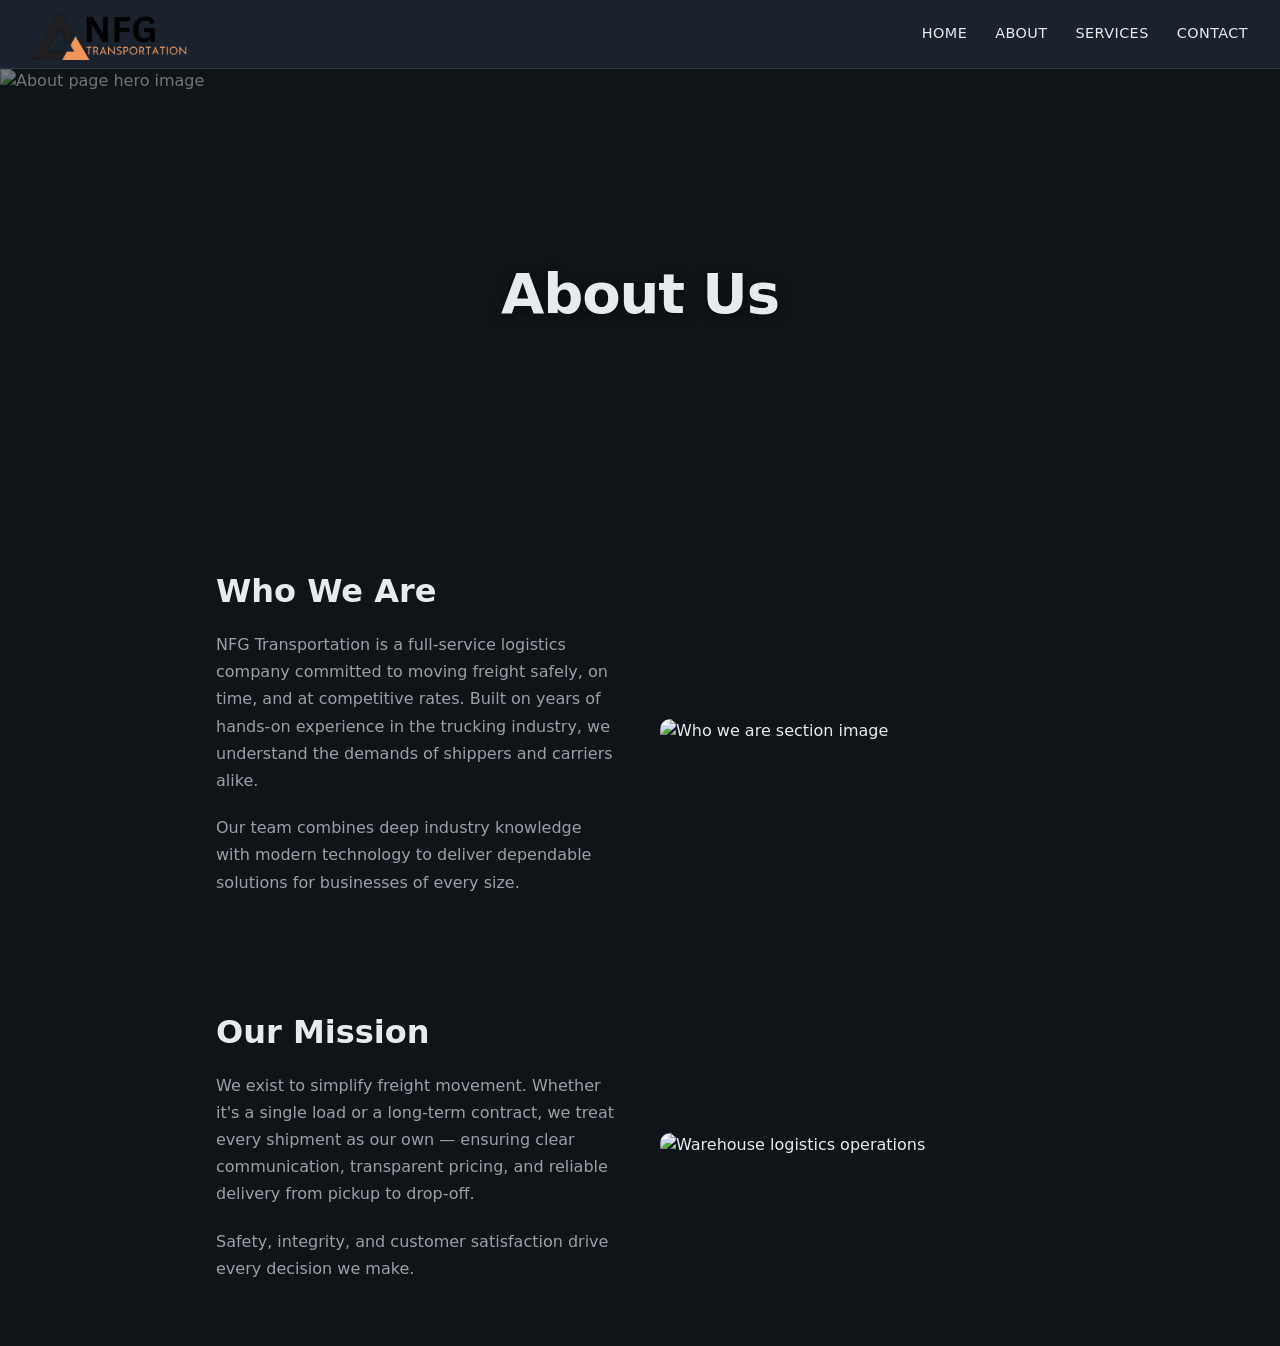
==== about.html @ a7af2bad "Logo and UI  adjustment" ====
<!DOCTYPE html>
<html lang="en">
  <head>
    <meta charset="utf-8" />
    <meta name="viewport" content="width=device-width, initial-scale=1" />
    <title>About — NFG Transportation</title>
    <link rel="icon" type="image/x-icon" href="favicon.ico" />
    <link rel="preconnect" href="https://db.onlinewebfonts.com" crossorigin />
    <link rel="stylesheet" href="css/styles.css" />
  </head>
  <body>
    <header class="site-header site-header--page">
      <a class="logo" href="index.html">
        <img src="logo.png" alt="NFG Transportation" />
      </a>
      <nav class="site-nav" aria-label="Main">
        <a href="index.html">Home</a>
        <a href="about.html" aria-current="page">About</a>
        <a href="services.html">Services</a>
        <a href="index.html#contact">Contact</a>
      </nav>
    </header>

    <section class="page-hero">
      <img
        src="images/about-hero.jpg"
        alt="About page hero image"
      />
      <div class="page-hero__overlay"></div>
      <h1 class="page-hero__title">About Us</h1>
    </section>

    <section class="content-section">
      <div class="two-col">
        <div class="two-col__text">
          <h2>Who We Are</h2>
          <p>
            NFG Transportation is a full-service logistics company committed to
            moving freight safely, on time, and at competitive rates. Built on
            years of hands-on experience in the trucking industry, we understand
            the demands of shippers and carriers alike.
          </p>
          <p>
            Our team combines deep industry knowledge with modern technology to
            deliver dependable solutions for businesses of every size.
          </p>
        </div>
        <img src="images/about-who-we-are.jpg" alt="Who we are section image" />
      </div>
    </section>

    <section class="content-section">
      <div class="two-col two-col--reverse">
        <div class="two-col__text">
          <h2>Our Mission</h2>
          <p>
            We exist to simplify freight movement. Whether it's a single load or
            a long-term contract, we treat every shipment as our own — ensuring
            clear communication, transparent pricing, and reliable delivery from
            pickup to drop-off.
          </p>
          <p>
            Safety, integrity, and customer satisfaction drive every decision we
            make.
          </p>
        </div>
        <img
          src="https://images.unsplash.com/photo-1519003722824-194d4455a60c?w=800&q=80"
          alt="Warehouse logistics operations"
        />
      </div>
    </section>
  </body>
</html>
---- css/styles.css ----
/* NFG Transportation — shared styles */
@font-face {
  font-family: "Passenger Display";
  font-style: normal;
  font-weight: 400;
  font-display: swap;
  src: local("Passenger Display"),
    url("../fonts/PassengerDisplay.woff2") format("woff2"),
    url("https://db.onlinewebfonts.com/t/27bae36ad650990931267f74ec981ce6.woff2") format("woff2");
}

*,
*::before,
*::after {
  box-sizing: border-box;
}

:root {
  --font-text: "Passenger Display", ui-sans-serif, system-ui, sans-serif;
  --bg: #0f1419;
  --surface: #1a222d;
  --text: #e8eaed;
  --muted: #9aa0a6;
  --accent: #c9a227;
  --accent-hover: #ddb82e;
  --border: #2d3741;
}

html {
  font-size: 100%;
  -webkit-font-smoothing: antialiased;
}

body {
  margin: 0;
  min-height: 100vh;
  font-family: var(--font-text);
  background: var(--bg);
  color: var(--text);
  line-height: 1.5;
}

button,
input,
textarea,
select {
  font-family: inherit;
}

a {
  color: var(--accent);
  text-decoration: none;
}

a:hover {
  color: var(--accent-hover);
  text-decoration: underline;
}

.site-header {
  position: absolute;
  top: 0;
  left: 0;
  right: 0;
  z-index: 10;
  display: flex;
  align-items: flex-start;
  justify-content: space-between;
  padding: 1.25rem 2rem;
  background: transparent;
}

.site-header .logo {
  display: inline-flex;
  align-items: center;
  line-height: 0;
  text-decoration: none;
}

.site-header .logo img {
  display: block;
  height: clamp(3rem, 8vw, 4rem);
  width: auto;
  max-width: min(36rem, 90vw);
  object-fit: contain;
}

.site-header .logo:hover img {
  opacity: 0.92;
}

.site-header .logo:focus-visible {
  outline: 2px solid var(--accent);
  outline-offset: 4px;
  border-radius: 4px;
}

.site-nav {
  display: flex;
  gap: 1.75rem;
  padding-top: 0.5rem;
}

.site-nav a {
  font-size: 1rem;
  font-weight: 500;
  color: var(--text);
  text-decoration: none;
  letter-spacing: 0.03em;
  text-transform: uppercase;
  text-shadow: 0 1px 4px rgb(0 0 0 / 0.6);
}

.site-nav a:hover {
  color: var(--accent);
  text-decoration: none;
}

/* Solid header for inner pages */
.site-header--page {
  position: relative;
  align-items: center;
  padding: 0.5rem 2rem;
  background: var(--surface);
  border-bottom: 1px solid var(--border);
}

.site-header--page .logo img {
  height: clamp(2.5rem, 6vw, 3.25rem);
  max-width: min(14rem, 50vw);
}

.site-header--page .site-nav {
  padding-top: 0;
}

.site-header--page .site-nav a {
  text-shadow: none;
  font-size: 0.9rem;
}

/* Hero */
.hero {
  position: relative;
  min-height: 100vh;
  display: flex;
  align-items: center;
  justify-content: center;
  overflow: hidden;
}

.hero__bg {
  position: absolute;
  inset: 0;
  background-color: #1a1a1a;
}

.hero__bg .hero__video {
  position: absolute;
  inset: 0;
  width: 100%;
  height: 100%;
  object-fit: cover;
  display: block;
  pointer-events: none;
}

.hero__overlay {
  display: none;
}

.hero__content {
  position: relative;
  z-index: 2;
  text-align: center;
  padding: 2rem 1.5rem;
  max-width: 56rem;
}

.hero__title {
  margin: 0;
  font-size: clamp(2.5rem, 8vw, 4.5rem);
  font-weight: 800;
  letter-spacing: -0.02em;
  line-height: 1.1;
  text-shadow: 0 4px 24px rgba(0, 0, 0, 0.5);
}

.hero__subtitle {
  margin: 1rem 0 0;
  font-size: clamp(3rem, 4vw, 3rem);
  color: rgba(232, 234, 237, 0.9);
  font-weight: 1000;
}

/* Inner page hero banner */
.page-hero {
  position: relative;
  height: 50vh;
  min-height: 320px;
  display: flex;
  align-items: center;
  justify-content: center;
  overflow: hidden;
}

.page-hero img {
  position: absolute;
  inset: 0;
  width: 100%;
  height: 100%;
  object-fit: cover;
}

.page-hero--services {
  height: 70vh;
  min-height: 460px;
}

.page-hero--services img {
  object-fit: contain;
  background: #0f1419;
}

.page-hero__overlay {
  position: absolute;
  inset: 0;
  background: rgba(15, 20, 25, 0.55);
}

.page-hero__title {
  position: relative;
  z-index: 2;
  margin: 0;
  font-size: clamp(2rem, 6vw, 3.5rem);
  font-weight: 800;
  letter-spacing: -0.02em;
  text-shadow: 0 2px 12px rgb(0 0 0 / 0.5);
}

/* Content section used on inner pages */
.content-section {
  max-width: 56rem;
  margin: 0 auto;
  padding: 3rem 1.5rem 4rem;
}

.content-section h2 {
  margin: 0 0 1rem;
  font-size: clamp(1.5rem, 3.5vw, 2rem);
  font-weight: 700;
}

.content-section p {
  color: var(--muted);
  line-height: 1.7;
  margin: 0 0 1.25rem;
}

.content-section p:last-child {
  margin-bottom: 0;
}

/* Two-column layout for About / Services */
.two-col {
  display: grid;
  grid-template-columns: 1fr 1fr;
  gap: 2.5rem;
  align-items: center;
}

.two-col--reverse .two-col__text {
  order: -1;
}

.two-col img {
  width: 100%;
  border-radius: 10px;
  display: block;
}

@media (max-width: 640px) {
  .two-col {
    grid-template-columns: 1fr;
  }
  .two-col--reverse .two-col__text {
    order: 0;
  }
}

/* Services cards */
.services-grid {
  display: grid;
  grid-template-columns: repeat(auto-fill, minmax(280px, 1fr));
  gap: 2rem;
  margin-top: 2rem;
}

.service-card {
  background: var(--surface);
  border: 1px solid var(--border);
  border-radius: 10px;
  overflow: hidden;
}

.service-card img {
  width: 100%;
  height: 200px;
  object-fit: cover;
  display: block;
}

.service-card__body {
  padding: 1.25rem;
}

.service-card__body h3 {
  margin: 0 0 0.5rem;
  font-size: 1.15rem;
  font-weight: 700;
  color: var(--text);
}

.service-card__body p {
  margin: 0;
  color: var(--muted);
  font-size: 0.9rem;
  line-height: 1.6;
}

/* Contact (below hero) */
.page {
  scroll-margin-top: 1rem;
  padding: 3rem 1.5rem 4rem;
  max-width: 32rem;
  margin: 0 auto;
}

.page__header {
  margin-bottom: 2rem;
}

.page__header h1 {
  margin: 0 0 0.5rem;
  font-size: clamp(1.75rem, 4vw, 2rem);
  font-weight: 700;
}

.page__header p {
  margin: 0;
  color: var(--muted);
  font-size: 0.95rem;
}

.form-group {
  margin-bottom: 1.25rem;
}

.form-group label {
  display: block;
  margin-bottom: 0.35rem;
  font-size: 0.875rem;
  font-weight: 600;
  color: var(--text);
}

.form-group input,
.form-group textarea {
  width: 100%;
  padding: 0.65rem 0.85rem;
  font: inherit;
  color: var(--text);
  background: var(--surface);
  border: 1px solid var(--border);
  border-radius: 6px;
}

.form-group input:focus,
.form-group textarea:focus {
  outline: none;
  border-color: var(--accent);
  box-shadow: 0 0 0 3px rgba(201, 162, 39, 0.2);
}

.form-group textarea {
  min-height: 140px;
  resize: vertical;
}

.btn {
  display: inline-block;
  padding: 0.75rem 1.5rem;
  font: inherit;
  font-weight: 600;
  color: var(--bg);
  background: var(--accent);
  border: none;
  border-radius: 6px;
  cursor: pointer;
}

.btn:hover {
  background: var(--accent-hover);
}

.btn:focus-visible {
  outline: 2px solid var(--accent);
  outline-offset: 2px;
}
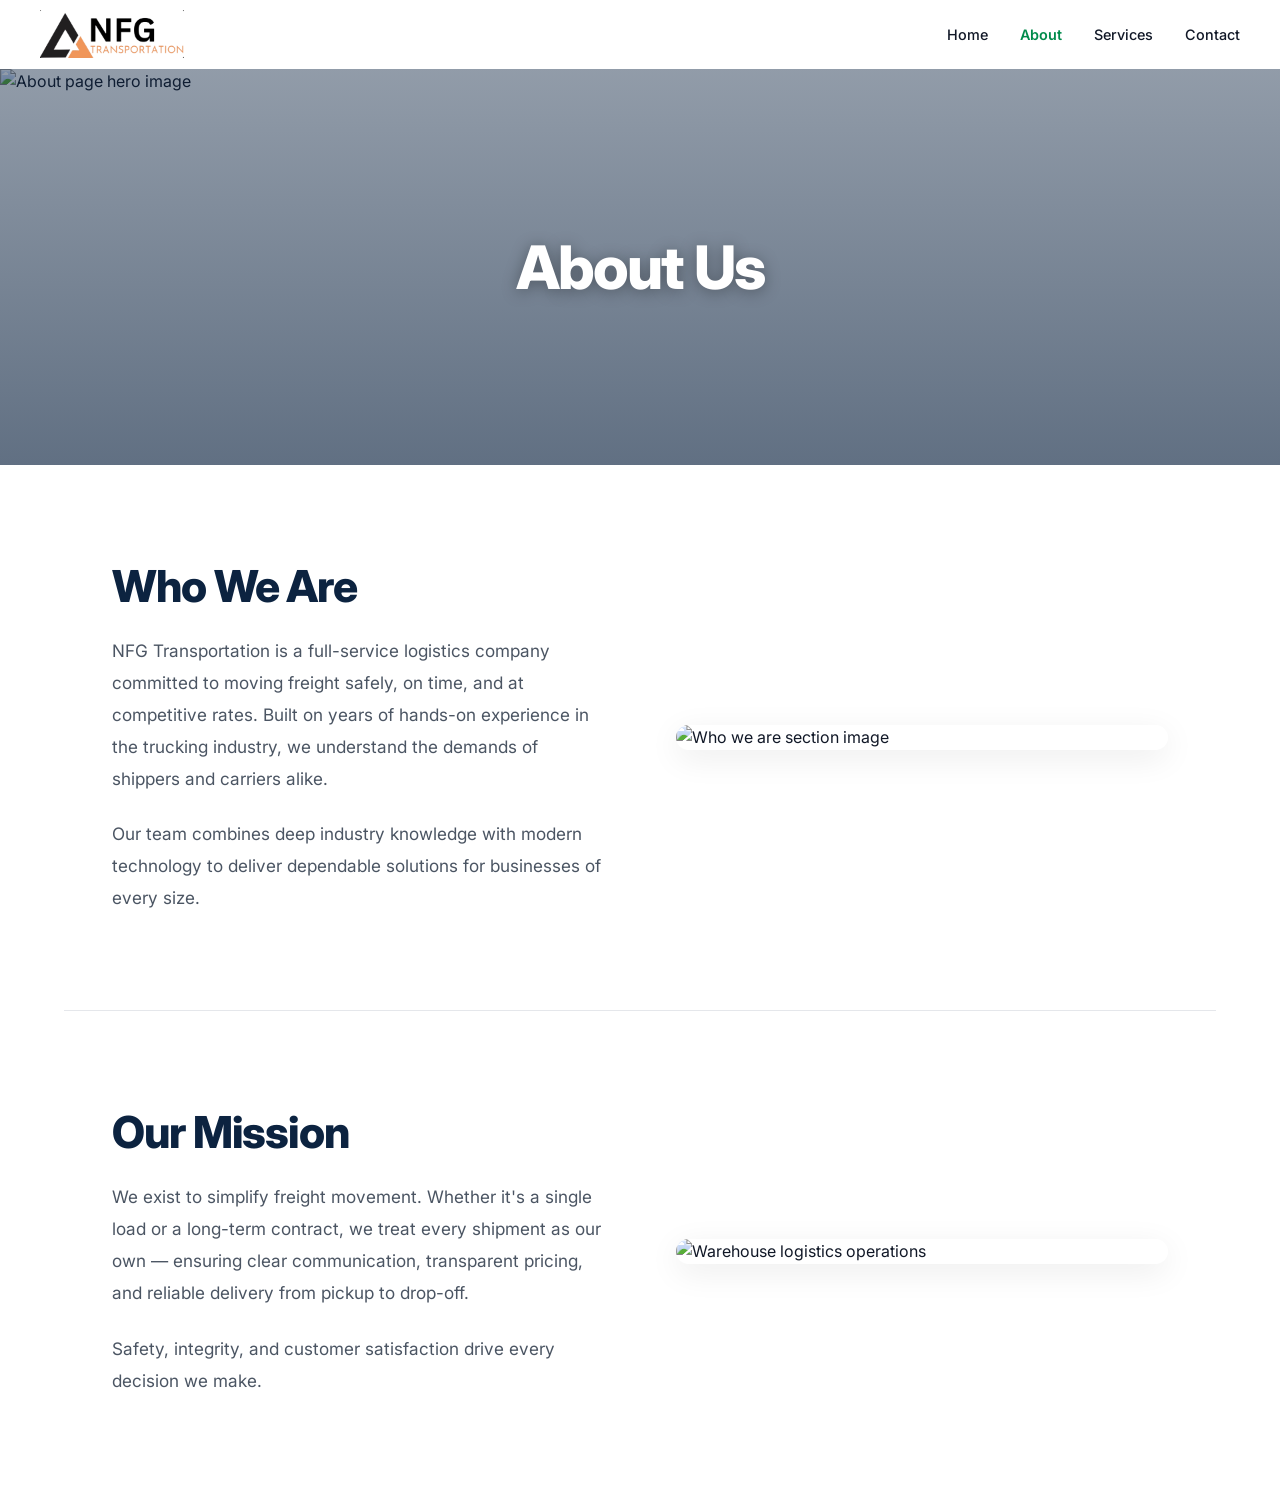
==== commit becc0c87: "Hamburger menu added" ====
--- a/about.html
+++ b/about.html
@@ -5,6 +5,8 @@
     <meta name="viewport" content="width=device-width, initial-scale=1" />
     <title>About — NFG Transportation</title>
     <link rel="icon" type="image/x-icon" href="favicon.ico" />
+    <link rel="preconnect" href="https://fonts.googleapis.com" />
+    <link rel="preconnect" href="https://fonts.gstatic.com" crossorigin />
     <link rel="preconnect" href="https://db.onlinewebfonts.com" crossorigin />
     <link rel="stylesheet" href="css/styles.css" />
   </head>
@@ -13,7 +15,19 @@
       <a class="logo" href="index.html">
         <img src="logo.png" alt="NFG Transportation" />
       </a>
-      <nav class="site-nav" aria-label="Main">
+      <button
+        class="nav-toggle"
+        type="button"
+        aria-expanded="false"
+        aria-controls="site-nav-menu"
+        aria-label="Open menu"
+      >
+        <span class="nav-toggle__bar" aria-hidden="true"></span>
+        <span class="nav-toggle__bar" aria-hidden="true"></span>
+        <span class="nav-toggle__bar" aria-hidden="true"></span>
+      </button>
+      <div class="nav-backdrop" aria-hidden="true"></div>
+      <nav class="site-nav" id="site-nav-menu" aria-label="Main">
         <a href="index.html">Home</a>
         <a href="about.html" aria-current="page">About</a>
         <a href="services.html">Services</a>
@@ -70,5 +84,6 @@
         />
       </div>
     </section>
+    <script src="js/nav.js" defer></script>
   </body>
 </html>
--- a/css/styles.css
+++ b/css/styles.css
@@ -1,4 +1,6 @@
 /* NFG Transportation — shared styles */
+@import url('https://fonts.googleapis.com/css2?family=Inter:wght@300;400;500;600;700;800;900&display=swap');
+
 @font-face {
   font-family: "Passenger Display";
   font-style: normal;
@@ -16,19 +18,21 @@
 }
 
 :root {
-  --font-text: "Passenger Display", ui-sans-serif, system-ui, sans-serif;
-  --bg: #0f1419;
-  --surface: #1a222d;
-  --text: #e8eaed;
-  --muted: #9aa0a6;
-  --accent: #c9a227;
-  --accent-hover: #ddb82e;
-  --border: #2d3741;
+  --font-text: 'Inter', ui-sans-serif, system-ui, sans-serif;
+  --bg: #ffffff;
+  --surface: #f7f9fa;
+  --text: #111827;
+  --muted: #4b5563;
+  --accent: #008B4B;
+  --accent-hover: #00753f;
+  --border: #e5e7eb;
+  --navy: #0c2340;
 }
 
 html {
   font-size: 100%;
   -webkit-font-smoothing: antialiased;
+  scroll-behavior: smooth;
 }
 
 body {
@@ -37,7 +41,7 @@
   font-family: var(--font-text);
   background: var(--bg);
   color: var(--text);
-  line-height: 1.5;
+  line-height: 1.6;
 }
 
 button,
@@ -50,23 +54,27 @@
 a {
   color: var(--accent);
   text-decoration: none;
+  transition: color 0.2s ease;
 }
 
 a:hover {
   color: var(--accent-hover);
-  text-decoration: underline;
-}
+}
+
+/* ═══════════════════════════════════════════
+   Navigation — base (transparent, for home hero)
+   ═══════════════════════════════════════════ */
 
 .site-header {
   position: absolute;
   top: 0;
   left: 0;
   right: 0;
-  z-index: 10;
+  z-index: 100;
   display: flex;
-  align-items: flex-start;
+  align-items: center;
   justify-content: space-between;
-  padding: 1.25rem 2rem;
+  padding: 1.25rem 2.5rem;
   background: transparent;
 }
 
@@ -86,7 +94,7 @@
 }
 
 .site-header .logo:hover img {
-  opacity: 0.92;
+  opacity: 0.88;
 }
 
 .site-header .logo:focus-visible {
@@ -97,49 +105,121 @@
 
 .site-nav {
   display: flex;
-  gap: 1.75rem;
-  padding-top: 0.5rem;
+  align-items: center;
+  gap: 2rem;
+  margin-left: auto;
 }
 
 .site-nav a {
-  font-size: 1rem;
+  font-size: 0.95rem;
   font-weight: 500;
+  color: #ffffff;
+  text-decoration: none;
+  letter-spacing: 0.01em;
+  text-shadow: 0 1px 4px rgb(0 0 0 / 0.5);
+  transition: color 0.2s ease;
+}
+
+.site-nav a:hover {
+  color: rgba(255, 255, 255, 0.75);
+  text-decoration: none;
+}
+
+/* ═══════════════════════════════════════════
+   Navigation — sticky header for inner pages
+   ═══════════════════════════════════════════ */
+
+.site-header--page {
+  position: sticky;
+  top: 0;
+  padding: 0.65rem 2.5rem;
+  background: rgba(255, 255, 255, 0.98);
+  backdrop-filter: blur(8px);
+  -webkit-backdrop-filter: blur(8px);
+  border-bottom: none;
+  box-shadow: none;
+}
+
+.site-header--page .logo img {
+  height: clamp(2.25rem, 5vw, 3rem);
+  max-width: min(14rem, 50vw);
+}
+
+.site-header--page .site-nav a {
   color: var(--text);
-  text-decoration: none;
-  letter-spacing: 0.03em;
-  text-transform: uppercase;
-  text-shadow: 0 1px 4px rgb(0 0 0 / 0.6);
-}
-
-.site-nav a:hover {
-  color: var(--accent);
-  text-decoration: none;
-}
-
-/* Solid header for inner pages */
-.site-header--page {
-  position: relative;
-  align-items: center;
-  padding: 0.5rem 2rem;
-  background: var(--surface);
-  border-bottom: 1px solid var(--border);
-}
-
-.site-header--page .logo img {
-  height: clamp(2.5rem, 6vw, 3.25rem);
-  max-width: min(14rem, 50vw);
-}
-
-.site-header--page .site-nav {
-  padding-top: 0;
-}
-
-.site-header--page .site-nav a {
   text-shadow: none;
   font-size: 0.9rem;
-}
-
-/* Hero */
+  text-transform: none;
+  letter-spacing: 0;
+}
+
+.site-header--page .site-nav a:hover {
+  color: var(--accent);
+}
+
+.site-header--page .site-nav a[aria-current="page"] {
+  color: var(--accent);
+  font-weight: 600;
+}
+
+/* Mobile menu toggle (hidden on large screens) */
+.nav-toggle {
+  display: none;
+  position: relative;
+  z-index: 5;
+  flex-direction: column;
+  justify-content: center;
+  align-items: center;
+  gap: 6px;
+  width: 2.75rem;
+  height: 2.75rem;
+  margin-left: auto;
+  padding: 0;
+  border: none;
+  border-radius: 10px;
+  background: transparent;
+  cursor: pointer;
+  -webkit-tap-highlight-color: transparent;
+}
+
+.nav-toggle__bar {
+  display: block;
+  width: 1.375rem;
+  height: 2px;
+  border-radius: 1px;
+  background: #ffffff;
+  transition: transform 0.25s ease, opacity 0.2s ease;
+}
+
+.site-header--page .nav-toggle__bar {
+  background: var(--text);
+}
+
+.nav-toggle:focus-visible {
+  outline: 2px solid var(--accent);
+  outline-offset: 3px;
+}
+
+.site-header--nav-open .nav-toggle__bar:nth-child(1) {
+  transform: translateY(8px) rotate(45deg);
+}
+
+.site-header--nav-open .nav-toggle__bar:nth-child(2) {
+  opacity: 0;
+}
+
+.site-header--nav-open .nav-toggle__bar:nth-child(3) {
+  transform: translateY(-8px) rotate(-45deg);
+}
+
+.nav-backdrop {
+  display: none;
+}
+
+/* ═══════════════════════════════════════════
+   Home Hero (preserved)
+   ═══════════════════════════════════════════ */
+
 .hero {
   position: relative;
   min-height: 100vh;
@@ -179,25 +259,31 @@
 
 .hero__title {
   margin: 0;
+  font-family: "Passenger Display", var(--font-text);
   font-size: clamp(2.5rem, 8vw, 4.5rem);
   font-weight: 800;
   letter-spacing: -0.02em;
   line-height: 1.1;
+  color: #ffffff;
   text-shadow: 0 4px 24px rgba(0, 0, 0, 0.5);
 }
 
 .hero__subtitle {
   margin: 1rem 0 0;
+  font-family: "Passenger Display", var(--font-text);
   font-size: clamp(3rem, 4vw, 3rem);
   color: rgba(232, 234, 237, 0.9);
   font-weight: 1000;
 }
 
-/* Inner page hero banner */
+/* ═══════════════════════════════════════════
+   Inner Page Hero Banner
+   ═══════════════════════════════════════════ */
+
 .page-hero {
   position: relative;
-  height: 50vh;
-  min-height: 320px;
+  height: 44vh;
+  min-height: 300px;
   display: flex;
   align-items: center;
   justify-content: center;
@@ -219,42 +305,58 @@
 
 .page-hero--services img {
   object-fit: contain;
-  background: #0f1419;
+  background: var(--navy);
 }
 
 .page-hero__overlay {
   position: absolute;
   inset: 0;
-  background: rgba(15, 20, 25, 0.55);
+  background: linear-gradient(
+    180deg,
+    rgba(12, 35, 64, 0.45) 0%,
+    rgba(12, 35, 64, 0.65) 100%
+  );
 }
 
 .page-hero__title {
   position: relative;
   z-index: 2;
   margin: 0;
-  font-size: clamp(2rem, 6vw, 3.5rem);
+  font-size: clamp(2.25rem, 6vw, 3.75rem);
   font-weight: 800;
-  letter-spacing: -0.02em;
-  text-shadow: 0 2px 12px rgb(0 0 0 / 0.5);
-}
-
-/* Content section used on inner pages */
+  letter-spacing: -0.03em;
+  color: #ffffff;
+  text-shadow: 0 2px 16px rgb(0 0 0 / 0.35);
+}
+
+/* ═══════════════════════════════════════════
+   Content Sections (About / Services)
+   ═══════════════════════════════════════════ */
+
 .content-section {
-  max-width: 56rem;
+  max-width: 72rem;
   margin: 0 auto;
-  padding: 3rem 1.5rem 4rem;
+  padding: 6rem 3rem;
+}
+
+.content-section + .content-section {
+  border-top: 1px solid var(--border);
 }
 
 .content-section h2 {
-  margin: 0 0 1rem;
-  font-size: clamp(1.5rem, 3.5vw, 2rem);
-  font-weight: 700;
+  margin: 0 0 1.5rem;
+  font-size: clamp(1.85rem, 3.5vw, 2.75rem);
+  font-weight: 800;
+  color: var(--navy);
+  letter-spacing: -0.025em;
+  line-height: 1.15;
 }
 
 .content-section p {
   color: var(--muted);
-  line-height: 1.7;
-  margin: 0 0 1.25rem;
+  line-height: 1.85;
+  font-size: 1.075rem;
+  margin: 0 0 1.5rem;
 }
 
 .content-section p:last-child {
@@ -265,7 +367,7 @@
 .two-col {
   display: grid;
   grid-template-columns: 1fr 1fr;
-  gap: 2.5rem;
+  gap: 4.5rem;
   align-items: center;
 }
 
@@ -275,90 +377,110 @@
 
 .two-col img {
   width: 100%;
-  border-radius: 10px;
+  border-radius: 16px;
   display: block;
-}
-
-@media (max-width: 640px) {
+  box-shadow: 0 8px 32px rgba(0, 0, 0, 0.08);
+}
+
+@media (max-width: 768px) {
+  .content-section {
+    padding: 4rem 1.5rem;
+  }
   .two-col {
     grid-template-columns: 1fr;
+    gap: 2.5rem;
   }
   .two-col--reverse .two-col__text {
     order: 0;
   }
 }
 
-/* Services cards */
+/* ═══════════════════════════════════════════
+   Services Cards
+   ═══════════════════════════════════════════ */
+
 .services-grid {
   display: grid;
-  grid-template-columns: repeat(auto-fill, minmax(280px, 1fr));
-  gap: 2rem;
-  margin-top: 2rem;
+  grid-template-columns: repeat(auto-fill, minmax(300px, 1fr));
+  gap: 2.5rem;
+  margin-top: 3rem;
 }
 
 .service-card {
-  background: var(--surface);
+  background: #ffffff;
   border: 1px solid var(--border);
-  border-radius: 10px;
+  border-radius: 16px;
   overflow: hidden;
+  transition: transform 0.25s ease, box-shadow 0.25s ease;
+  box-shadow: 0 2px 8px rgba(0, 0, 0, 0.04);
+}
+
+.service-card:hover {
+  transform: translateY(-6px);
+  box-shadow: 0 16px 48px rgba(0, 0, 0, 0.1);
 }
 
 .service-card img {
   width: 100%;
-  height: 200px;
+  height: 220px;
   object-fit: cover;
   display: block;
 }
 
 .service-card__body {
-  padding: 1.25rem;
+  padding: 1.75rem;
 }
 
 .service-card__body h3 {
-  margin: 0 0 0.5rem;
-  font-size: 1.15rem;
+  margin: 0 0 0.75rem;
+  font-size: 1.2rem;
   font-weight: 700;
-  color: var(--text);
+  color: var(--navy);
 }
 
 .service-card__body p {
   margin: 0;
   color: var(--muted);
-  font-size: 0.9rem;
-  line-height: 1.6;
-}
-
-/* Contact (below hero) */
+  font-size: 0.95rem;
+  line-height: 1.75;
+}
+
+/* ═══════════════════════════════════════════
+   Contact Section (Home page)
+   ═══════════════════════════════════════════ */
+
 .page {
   scroll-margin-top: 1rem;
-  padding: 3rem 1.5rem 4rem;
-  max-width: 32rem;
+  padding: 5rem 2rem 6rem;
+  max-width: 36rem;
   margin: 0 auto;
 }
 
 .page__header {
-  margin-bottom: 2rem;
+  margin-bottom: 2.5rem;
 }
 
 .page__header h1 {
   margin: 0 0 0.5rem;
-  font-size: clamp(1.75rem, 4vw, 2rem);
-  font-weight: 700;
+  font-size: clamp(1.75rem, 4vw, 2.25rem);
+  font-weight: 800;
+  color: var(--navy);
+  letter-spacing: -0.02em;
 }
 
 .page__header p {
   margin: 0;
   color: var(--muted);
-  font-size: 0.95rem;
+  font-size: 1rem;
 }
 
 .form-group {
-  margin-bottom: 1.25rem;
+  margin-bottom: 1.5rem;
 }
 
 .form-group label {
   display: block;
-  margin-bottom: 0.35rem;
+  margin-bottom: 0.5rem;
   font-size: 0.875rem;
   font-weight: 600;
   color: var(--text);
@@ -367,19 +489,21 @@
 .form-group input,
 .form-group textarea {
   width: 100%;
-  padding: 0.65rem 0.85rem;
+  padding: 0.75rem 1rem;
   font: inherit;
+  font-size: 0.95rem;
   color: var(--text);
-  background: var(--surface);
-  border: 1px solid var(--border);
-  border-radius: 6px;
+  background: #ffffff;
+  border: 1.5px solid var(--border);
+  border-radius: 10px;
+  transition: border-color 0.2s ease, box-shadow 0.2s ease;
 }
 
 .form-group input:focus,
 .form-group textarea:focus {
   outline: none;
   border-color: var(--accent);
-  box-shadow: 0 0 0 3px rgba(201, 162, 39, 0.2);
+  box-shadow: 0 0 0 3px rgba(0, 139, 75, 0.12);
 }
 
 .form-group textarea {
@@ -387,23 +511,164 @@
   resize: vertical;
 }
 
+/* ═══════════════════════════════════════════
+   Buttons
+   ═══════════════════════════════════════════ */
+
 .btn {
   display: inline-block;
-  padding: 0.75rem 1.5rem;
+  padding: 0.85rem 2.25rem;
   font: inherit;
+  font-size: 0.95rem;
   font-weight: 600;
-  color: var(--bg);
-  background: var(--accent);
+  color: #ffffff;
+  background: var(--navy);
   border: none;
-  border-radius: 6px;
+  border-radius: 50px;
   cursor: pointer;
+  transition: background 0.2s ease, transform 0.15s ease, box-shadow 0.2s ease;
 }
 
 .btn:hover {
-  background: var(--accent-hover);
+  background: #081a31;
+  transform: translateY(-1px);
+  box-shadow: 0 4px 14px rgba(12, 35, 64, 0.3);
 }
 
 .btn:focus-visible {
-  outline: 2px solid var(--accent);
+  outline: 2px solid var(--navy);
   outline-offset: 2px;
 }
+
+/* ═══════════════════════════════════════════
+   Responsive — small screens
+   ═══════════════════════════════════════════ */
+
+@media (max-width: 768px) {
+  .nav-toggle {
+    display: inline-flex;
+  }
+
+  .nav-backdrop {
+    display: block;
+    position: fixed;
+    inset: 0;
+    z-index: 2;
+    margin: 0;
+    border: none;
+    padding: 0;
+    background: rgba(0, 0, 0, 0.45);
+    opacity: 0;
+    visibility: hidden;
+    pointer-events: none;
+    transition: opacity 0.25s ease, visibility 0.25s ease;
+  }
+
+  .site-header--nav-open .nav-backdrop {
+    opacity: 1;
+    visibility: visible;
+    pointer-events: auto;
+  }
+
+  .site-nav {
+    position: absolute;
+    top: 100%;
+    left: 0;
+    right: 0;
+    z-index: 3;
+    flex-direction: column;
+    align-items: stretch;
+    gap: 0;
+    margin: 0;
+    padding: 0.35rem 0 0.85rem;
+    max-height: min(70vh, 22rem);
+    overflow-y: auto;
+    border-radius: 0 0 14px 14px;
+    box-shadow: 0 20px 50px rgba(0, 0, 0, 0.25);
+    transform-origin: top center;
+    transform: scaleY(0.96) translateY(-6px);
+    opacity: 0;
+    visibility: hidden;
+    pointer-events: none;
+    transition: transform 0.28s ease, opacity 0.25s ease, visibility 0.25s ease;
+  }
+
+  .site-header:not(.site-header--page) .site-nav {
+    background: rgba(17, 24, 39, 0.97);
+    border: 1px solid rgba(255, 255, 255, 0.08);
+    border-top: none;
+  }
+
+  .site-header--page .site-nav {
+    background: #ffffff;
+    border: 1px solid var(--border);
+    border-top: none;
+  }
+
+  .site-header--nav-open .site-nav {
+    transform: scaleY(1) translateY(0);
+    opacity: 1;
+    visibility: visible;
+    pointer-events: auto;
+  }
+
+  .site-nav a {
+    padding: 0.85rem 1.35rem;
+    font-size: 1rem;
+    text-shadow: none;
+    border-bottom: 1px solid rgba(255, 255, 255, 0.06);
+  }
+
+  .site-header:not(.site-header--page) .site-nav a {
+    color: rgba(255, 255, 255, 0.95);
+  }
+
+  .site-header:not(.site-header--page) .site-nav a:hover {
+    color: #ffffff;
+    background: rgba(255, 255, 255, 0.06);
+  }
+
+  .site-header:not(.site-header--page) .site-nav a[aria-current="page"] {
+    color: #86efac;
+    font-weight: 600;
+  }
+
+  .site-header--page .site-nav a {
+    color: var(--text);
+    border-bottom-color: var(--border);
+  }
+
+  .site-header--page .site-nav a:hover {
+    color: var(--accent);
+    background: var(--surface);
+  }
+
+  .site-header--page .site-nav a[aria-current="page"] {
+    color: var(--accent);
+  }
+
+  .site-nav a:last-child {
+    border-bottom: none;
+  }
+
+  .logo {
+    position: relative;
+    z-index: 5;
+  }
+}
+
+body.nav-menu-open {
+  overflow: hidden;
+}
+
+@media (max-width: 640px) {
+  .site-header {
+    padding: 1rem 1.25rem;
+  }
+  .site-header--page {
+    padding: 0.5rem 1.25rem;
+  }
+  .page {
+    padding: 3rem 1.25rem 4rem;
+  }
+}
